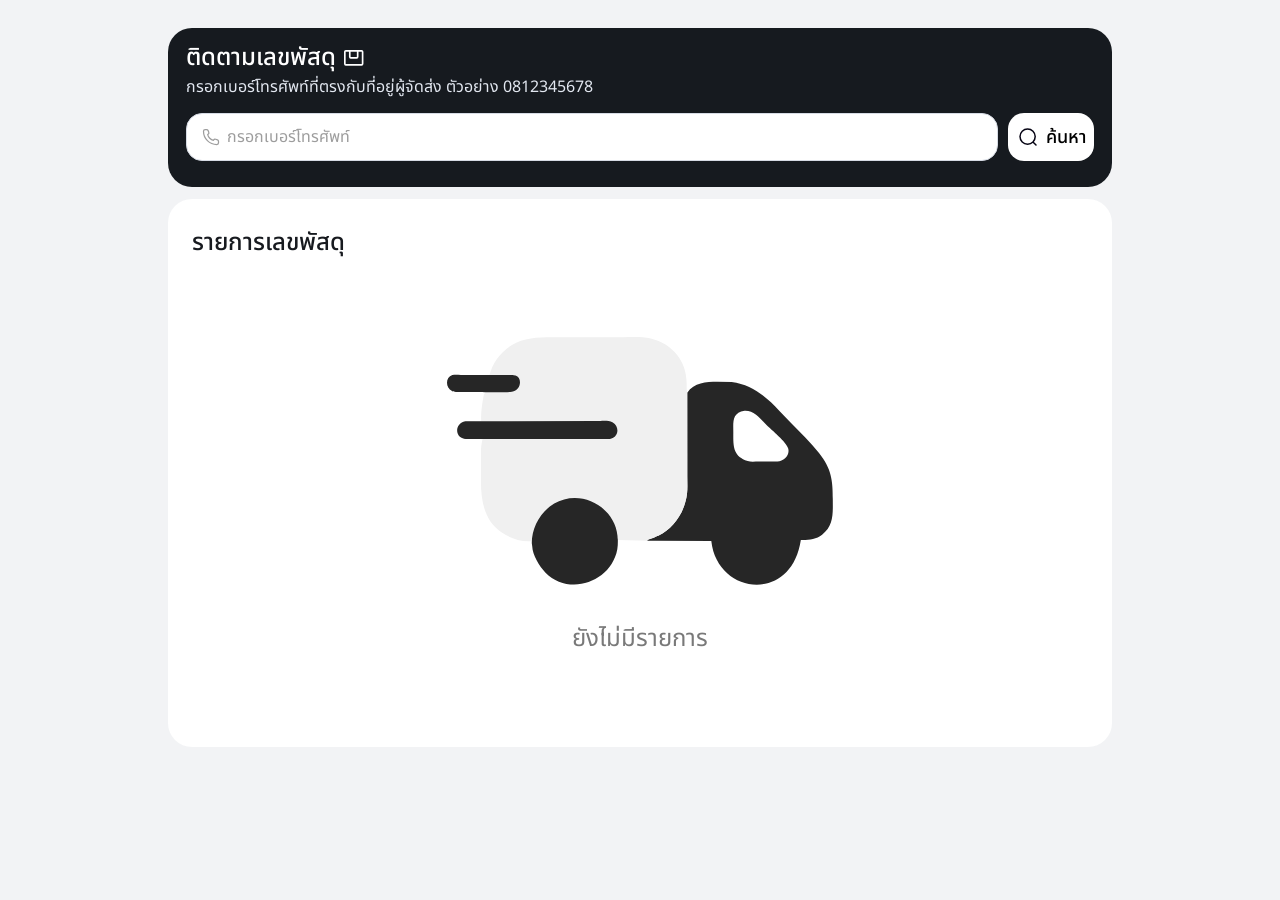
==== index.html @ efde2849 "update code" ====
<!doctype html>
<html lang="th">
  <head>
    <meta charset="UTF-8" />
    <meta name="viewport" content="width=device-width, initial-scale=1.0" />
    <title>ติดตามเลขพัสดุ</title>
    <link rel="preconnect" href="https://fonts.googleapis.com" />
    <link rel="preconnect" href="https://fonts.gstatic.com" crossorigin />
    <link
      href="https://fonts.googleapis.com/css2?family=Noto+Sans+Thai:wght@400;500;700&display=swap"
      rel="stylesheet"
    />
    <link rel="stylesheet" href="./styles.css" />
  </head>
  <body>
    <main class="page">
      <section class="search-card">
        <h1 class="title-with-icon">
          ติดตามเลขพัสดุ
          <img src="./assets/box.svg" alt="กล่องพัสดุ" width="20" />
        </h1>
        <p class="hint">
          กรอกเบอร์โทรศัพท์ที่ตรงกับที่อยู่ผู้จัดส่ง ตัวอย่าง 0812345678
        </p>

        <!-- Added ID to form for the submit listener -->
        <form id="lookup-form" class="search-row">
          <label class="input-wrap">
            <img class="input-icon" src="./assets/phone.svg" alt="โทรศัพท์" />
            <!-- Added ID here -->
            <input
              id="mobile-number"
              type="tel"
              placeholder="กรอกเบอร์โทรศัพท์"
              required
            />
          </label>
          <!-- Added ID here -->
          <button id="submit-btn" class="search-btn" type="submit">
            <img
              class="search-btn-icon"
              src="./assets/search.svg"
              alt=""
              aria-hidden="true"
            />
            <span>ค้นหา</span>
          </button>
        </form>

        <!-- Added status element to show "Searching..." or "Error" -->
        <div
          id="status"
          class="status-message"
          style="margin-top: 10px; font-size: 14px"
        ></div>
      </section>

      <section class="list-card">
        <h2 class="title">รายการเลขพัสดุ</h2>

        <div id="empty-state" class="empty-state">
          <img src="./assets/truck.svg" alt="รถบรรทุก" width="386" />
          <p class="empty-text">ยังไม่มีรายการ</p>
        </div>

        <!-- result-section matches the JS 'resultSection' variable -->
        <div
          id="result-section"
          class="items-list hidden"
          style="display: none"
        >
          <ul id="result-list"></ul>
        </div>
      </section>
    </main>

    <script src="./app.js"></script>
  </body>
</html>
---- styles.css ----
* {
    box-sizing: border-box;
}

body {
    margin: 0;
    font-family: "Noto Sans Thai", sans-serif;
    background: #f2f3f5;
    color: #171a1f;
}

.page {
    max-width: 980px;
    margin: 28px auto;
    padding: 0 18px;
}

.search-card {
    background: #161a1f;
    border-radius: 24px;
    padding: 16px 18px;
    color: #ffffff;
    margin-bottom: 12px;
}

.search-card h1 {
    margin: 0;
    font-size: 24px;
    line-height: 1.2;
    font-weight: 500;
}

.title-with-icon {
    display: inline-flex;
    align-items: center;
    gap: 8px;
}

.hint {
    margin-top: 2px;
    margin-bottom: 14px;
    color: #e2e7f0;
    font-size: 16px;
}

.search-row {
    display: flex;
    gap: 10px;
    align-items: center;
}

.input-wrap {
    flex: 1;
    background: #ffffff;
    border-radius: 16px;
    border: 1px solid #d6dbe4;
    display: flex;
    align-items: center;
    padding: 0 14px;
    min-height: 48px;
}

.input-icon {
    width: 20px;
    height: 20px;
    flex-shrink: 0;
    margin-right: 4px;
}

.input-wrap input {
    width: 100%;
    border: 0;
    outline: 0;
    font-size: 16px;
    color: #060414;
    font-family: inherit;
}

.input-wrap input::placeholder {
    font-size: 16px;
    color: #9D9D9D;
}

.search-btn {
    border: 0;
    min-height: 48px;
    min-width: 82px;
    border-radius: 16px;
    display: inline-flex;
    align-items: center;
    justify-content: center;
    gap: 6px;
    padding: 8px 8px;
    font-size: 18px;
    font-weight: 500;
    cursor: pointer;
    font-family: inherit;
    background-color: #ffffff;
    line-height: 1;
}

.search-btn-icon {
    width: 24px;
    height: 24px;
}

.search-btn span {
    transform: translateY(1px);
}

.list-card {
    background: #ffffff;
    border-radius: 24px;
    min-height: 470px;
    padding: 26px 24px 30px;
}

.list-card h2 {
    margin: 0;
    font-size: 38px;
    font-weight: 500;
}

.list-card h2.title {
    font-size: 24px; 
    margin: 0 0 16px 0;
}

.empty-state {
    display: flex;
    flex-direction: column;   
    align-items: center;      
    justify-content: center;  
    width: 100%;              
    padding: 60px 0;          
    text-align: center;
}

.empty-state img {
    display: block;
    margin: 0 auto 20px auto;  
    max-width: 100%;     
    height: auto;
}

.empty-text {
    font-size: 24px;
    color: #797979;
    margin: 16px 0 0 0;
}

.truck {
    width: 300px;
    max-width: 80%;
    height: auto;
}

@media (max-width: 768px) {
    .hint {
        font-size: 14px;
    }

    .search-btn {
        min-width: 72px;
    }

    .list-card h2 {
        font-size: 26px;
    }

    .empty-text {
        font-size: 32px;
    }
}
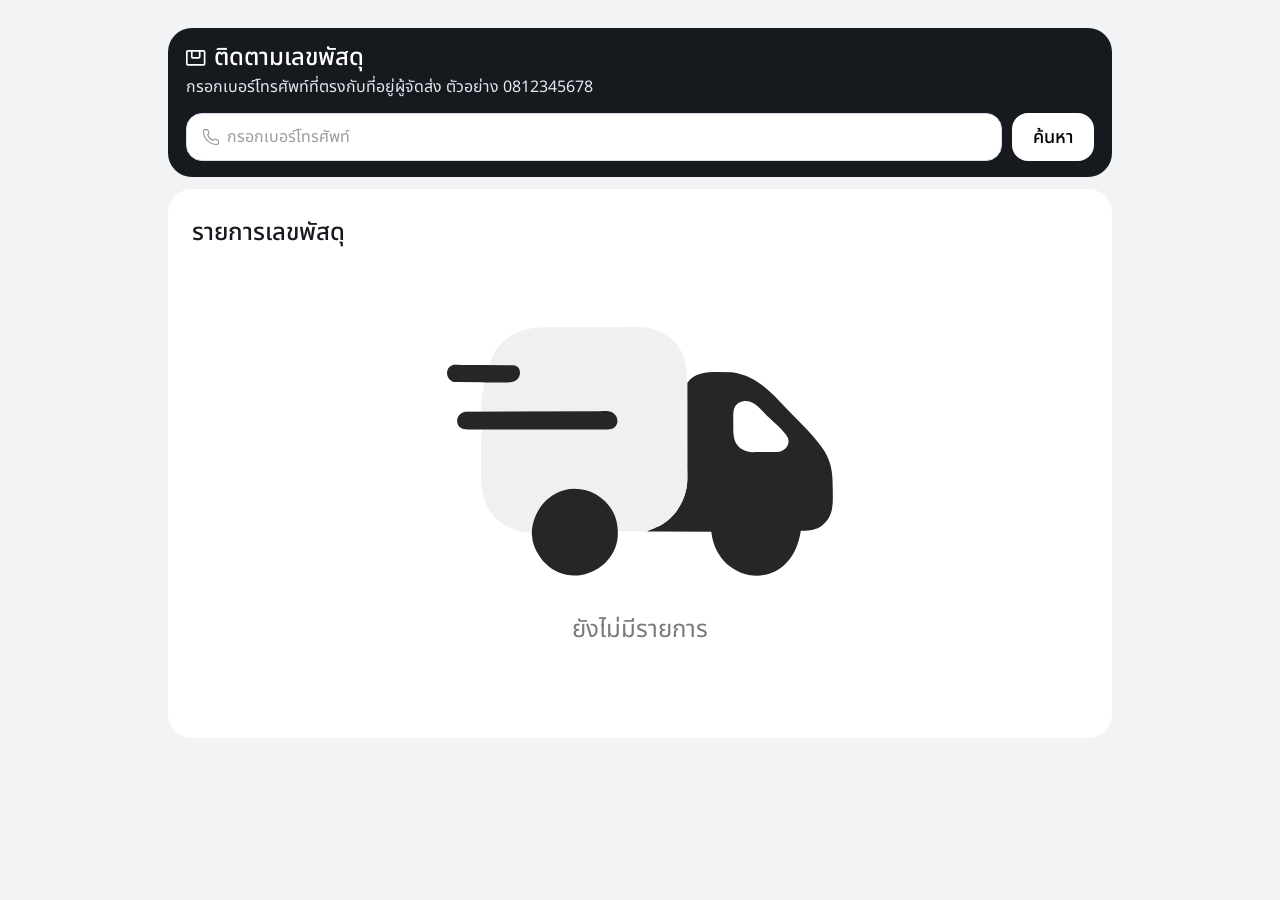
==== commit 6fc17b61: "update ui" ====
--- a/index.html
+++ b/index.html
@@ -16,18 +16,16 @@
     <main class="page">
       <section class="search-card">
         <h1 class="title-with-icon">
+          <img src="./assets/box.svg" alt="กล่องพัสดุ" width="20" />
           ติดตามเลขพัสดุ
-          <img src="./assets/box.svg" alt="กล่องพัสดุ" width="20" />
         </h1>
         <p class="hint">
           กรอกเบอร์โทรศัพท์ที่ตรงกับที่อยู่ผู้จัดส่ง ตัวอย่าง 0812345678
         </p>
 
-        <!-- Added ID to form for the submit listener -->
         <form id="lookup-form" class="search-row">
           <label class="input-wrap">
             <img class="input-icon" src="./assets/phone.svg" alt="โทรศัพท์" />
-            <!-- Added ID here -->
             <input
               id="mobile-number"
               type="tel"
@@ -35,45 +33,45 @@
               required
             />
           </label>
-          <!-- Added ID here -->
           <button id="submit-btn" class="search-btn" type="submit">
-            <img
-              class="search-btn-icon"
-              src="./assets/search.svg"
-              alt=""
-              aria-hidden="true"
-            />
             <span>ค้นหา</span>
           </button>
         </form>
-
-        <!-- Added status element to show "Searching..." or "Error" -->
-        <div
-          id="status"
-          class="status-message"
-          style="margin-top: 10px; font-size: 14px"
-        ></div>
       </section>
 
       <section class="list-card">
-        <h2 class="title">รายการเลขพัสดุ</h2>
+        <h2 class="title">
+          รายการเลขพัสดุ
+          <span
+            id="total-count-label"
+            class="count-label"
+            style="display: none"
+          ></span>
+        </h2>
 
         <div id="empty-state" class="empty-state">
           <img src="./assets/truck.svg" alt="รถบรรทุก" width="386" />
           <p class="empty-text">ยังไม่มีรายการ</p>
         </div>
 
-        <!-- result-section matches the JS 'resultSection' variable -->
-        <div
-          id="result-section"
-          class="items-list hidden"
-          style="display: none"
-        >
-          <ul id="result-list"></ul>
+        <div id="error-state" class="empty-state" style="display: none">
+          <img src="assets/search.svg" alt="error" width="386" />
+          <p class="empty-text">ไม่พบข้อมูล หรือ เกิดข้อผิดพลาด</p>
+        </div>
+
+        <div id="result-section" style="display: none">
+          <ul
+            id="result-list"
+            style="list-style: none; padding: 0; margin: 0"
+          ></ul>
         </div>
       </section>
     </main>
 
+    <div id="loading-state">
+      <img src="assets/search.svg" alt="loading" width="120" />
+      <p class="empty-text">กำลังค้นหาข้อมูล...</p>
+    </div>
     <script src="./app.js"></script>
   </body>
 </html>
--- a/styles.css
+++ b/styles.css
@@ -1,174 +1,322 @@
 * {
-    box-sizing: border-box;
+  box-sizing: border-box;
 }
 
 body {
-    margin: 0;
-    font-family: "Noto Sans Thai", sans-serif;
-    background: #f2f3f5;
-    color: #171a1f;
+  margin: 0;
+  font-family: "Noto Sans Thai", sans-serif;
+  background: #f2f3f5;
+  color: #171a1f;
 }
 
 .page {
-    max-width: 980px;
-    margin: 28px auto;
-    padding: 0 18px;
+  max-width: 980px;
+  margin: 28px auto;
+  padding: 0 18px;
 }
 
 .search-card {
-    background: #161a1f;
-    border-radius: 24px;
-    padding: 16px 18px;
-    color: #ffffff;
-    margin-bottom: 12px;
+  background: #161a1f;
+  border-radius: 24px;
+  padding: 16px 18px;
+  color: #ffffff;
+  margin-bottom: 12px;
 }
 
 .search-card h1 {
-    margin: 0;
-    font-size: 24px;
-    line-height: 1.2;
-    font-weight: 500;
+  margin: 0;
+  font-size: 24px;
+  line-height: 1.2;
+  font-weight: 500;
 }
 
 .title-with-icon {
-    display: inline-flex;
-    align-items: center;
-    gap: 8px;
+  display: inline-flex;
+  align-items: center;
+  gap: 8px;
 }
 
 .hint {
-    margin-top: 2px;
-    margin-bottom: 14px;
-    color: #e2e7f0;
-    font-size: 16px;
+  margin-top: 2px;
+  margin-bottom: 14px;
+  color: #e2e7f0;
+  font-size: 16px;
 }
 
 .search-row {
-    display: flex;
-    gap: 10px;
-    align-items: center;
+  display: flex;
+  gap: 10px;
+  align-items: center;
 }
 
 .input-wrap {
-    flex: 1;
-    background: #ffffff;
-    border-radius: 16px;
-    border: 1px solid #d6dbe4;
-    display: flex;
-    align-items: center;
-    padding: 0 14px;
-    min-height: 48px;
+  flex: 1;
+  background: #ffffff;
+  border-radius: 16px;
+  border: 1px solid #d6dbe4;
+  display: flex;
+  align-items: center;
+  padding: 0 14px;
+  min-height: 48px;
 }
 
 .input-icon {
-    width: 20px;
-    height: 20px;
-    flex-shrink: 0;
-    margin-right: 4px;
+  width: 20px;
+  height: 20px;
+  flex-shrink: 0;
+  margin-right: 4px;
 }
 
 .input-wrap input {
-    width: 100%;
-    border: 0;
-    outline: 0;
-    font-size: 16px;
-    color: #060414;
-    font-family: inherit;
+  width: 100%;
+  border: 0;
+  outline: 0;
+  font-size: 16px;
+  color: #060414;
+  font-family: inherit;
 }
 
 .input-wrap input::placeholder {
-    font-size: 16px;
-    color: #9D9D9D;
+  font-size: 16px;
+  color: #9d9d9d;
 }
 
 .search-btn {
-    border: 0;
-    min-height: 48px;
-    min-width: 82px;
-    border-radius: 16px;
-    display: inline-flex;
-    align-items: center;
-    justify-content: center;
-    gap: 6px;
-    padding: 8px 8px;
-    font-size: 18px;
-    font-weight: 500;
-    cursor: pointer;
-    font-family: inherit;
-    background-color: #ffffff;
-    line-height: 1;
+  border: 0;
+  min-height: 48px;
+  min-width: 82px;
+  border-radius: 16px;
+  display: inline-flex;
+  align-items: center;
+  justify-content: center;
+  gap: 6px;
+  padding: 8px 8px;
+  font-size: 18px;
+  font-weight: 500;
+  cursor: pointer;
+  font-family: inherit;
+  background-color: #ffffff;
+  line-height: 1;
+  /* color: #262626; */
 }
 
 .search-btn-icon {
-    width: 24px;
-    height: 24px;
+  width: 24px;
+  height: 24px;
 }
 
 .search-btn span {
-    transform: translateY(1px);
+  transform: translateY(1px);
 }
 
 .list-card {
-    background: #ffffff;
-    border-radius: 24px;
-    min-height: 470px;
-    padding: 26px 24px 30px;
+  background: #ffffff;
+  border-radius: 24px;
+  min-height: 470px;
+  padding: 26px 24px 30px;
 }
 
 .list-card h2 {
-    margin: 0;
-    font-size: 38px;
-    font-weight: 500;
+  margin: 0;
+  font-size: 38px;
+  font-weight: 500;
 }
 
 .list-card h2.title {
-    font-size: 24px; 
-    margin: 0 0 16px 0;
+  font-size: 24px;
+  margin: 0 0 16px 0;
 }
 
 .empty-state {
-    display: flex;
-    flex-direction: column;   
-    align-items: center;      
-    justify-content: center;  
-    width: 100%;              
-    padding: 60px 0;          
-    text-align: center;
+  display: flex;
+  flex-direction: column;
+  align-items: center;
+  justify-content: center;
+  width: 100%;
+  padding: 60px 0;
+  text-align: center;
 }
 
 .empty-state img {
-    display: block;
-    margin: 0 auto 20px auto;  
-    max-width: 100%;     
-    height: auto;
+  display: block;
+  margin: 0 auto 20px auto;
+  max-width: 100%;
+  height: auto;
 }
 
 .empty-text {
-    font-size: 24px;
-    color: #797979;
-    margin: 16px 0 0 0;
+  font-size: 24px;
+  color: #797979;
+  margin: 16px 0 0 0;
 }
 
 .truck {
-    width: 300px;
-    max-width: 80%;
-    height: auto;
+  width: 300px;
+  max-width: 80%;
+  height: auto;
+}
+
+/* Date Header Bar */
+.time-group-header {
+  background: #f0f0f0;
+  padding: 8px 16px;
+  border-radius: 16px 16px 0 0;
+}
+
+.time-group-title {
+  font-size: 16px;
+  color: #9d9d9d;
+  margin: 0;
+  font-weight: 600;
+  text-transform: uppercase;
+}
+
+.time-group-title span {
+  font-weight: 400;
+  color: #9d9d9d;
+}
+
+/* Tracking Item Row */
+.result-item {
+  background: #ffffff;
+  padding: 16px;
+}
+
+.item-content {
+  display: flex;
+  justify-content: space-between;
+  align-items: center;
+}
+
+.tracking-info {
+  display: flex;
+  gap: 12px;
+}
+
+.item-icon {
+  width: 20px;
+  opacity: 0.7;
+}
+
+.tracking-number {
+  font-size: 18px;
+  font-weight: 500;
+  color: #060414;
+}
+
+/* KEX Button Style */
+.track-btn {
+  background: #262626;
+  color: white;
+  text-decoration: none;
+  padding: 10px 20px;
+  border-radius: 12px;
+  font-size: 14px;
+  font-weight: 500;
+  display: flex;
+  align-items: center;
+  gap: 8px;
+  transition: background 0.2s;
+}
+
+.track-btn:hover {
+  background: #404040;
+}
+
+#result-list,
+.group-list {
+  list-style: none;
+  padding: 0;
+  margin: 0;
+}
+
+.group-list li {
+  list-style: none !important;
+}
+
+.time-group,
+.result-item {
+  list-style-type: none;
+  background-color: #fbfbfb;
+}
+
+.time-group:first-child .tracking-number {
+  font-weight: 700 !important;
+  color: #000000;
+}
+
+.time-group ~ .time-group .tracking-number {
+  font-weight: 400;
+}
+
+.count-label {
+  color: #9d9d9d;
+  font-size: 16px;
+  font-weight: 400;
+}
+
+#loading-state {
+  display: none;
+  position: fixed;
+  top: 0;
+  left: 0;
+  width: 100vw;
+  height: 100vh;
+  background: rgba(255, 255, 255, 0.9);
+  backdrop-filter: blur(8px);
+  z-index: 10000;
+  flex-direction: column;
+  justify-content: center;
+  align-items: center;
+  text-align: center;
+}
+
+#loading-state.is-visible {
+  display: flex !important;
+}
+
+.toast {
+  position: fixed;
+  top: 20px;
+  left: 50%;
+  transform: translateX(-50%) translateY(-100px);
+  background-color: #ff4d4f;
+  color: white;
+  padding: 12px 24px;
+  border-radius: 12px;
+  font-size: 16px;
+  font-weight: 500;
+  box-shadow: 0 4px 15px rgba(0, 0, 0, 0.2);
+  z-index: 10001;
+  transition:
+    transform 0.4s cubic-bezier(0.18, 0.89, 0.32, 1.28),
+    opacity 0.3s;
+  opacity: 0;
+  pointer-events: none;
+  display: flex;
+  align-items: center;
+  gap: 10px;
+}
+
+.toast.show {
+  transform: translateX(-50%) translateY(0);
+  opacity: 1;
 }
 
 @media (max-width: 768px) {
-    .hint {
-        font-size: 14px;
-    }
-
-    .search-btn {
-        min-width: 72px;
-    }
-
-    .list-card h2 {
-        font-size: 26px;
-    }
-
-    .empty-text {
-        font-size: 32px;
-    }
-}
+  .hint {
+    font-size: 14px;
+  }
+
+  .search-btn {
+    min-width: 72px;
+  }
+
+  .list-card h2 {
+    font-size: 26px;
+  }
+
+  .empty-text {
+    font-size: 32px;
+  }
+}
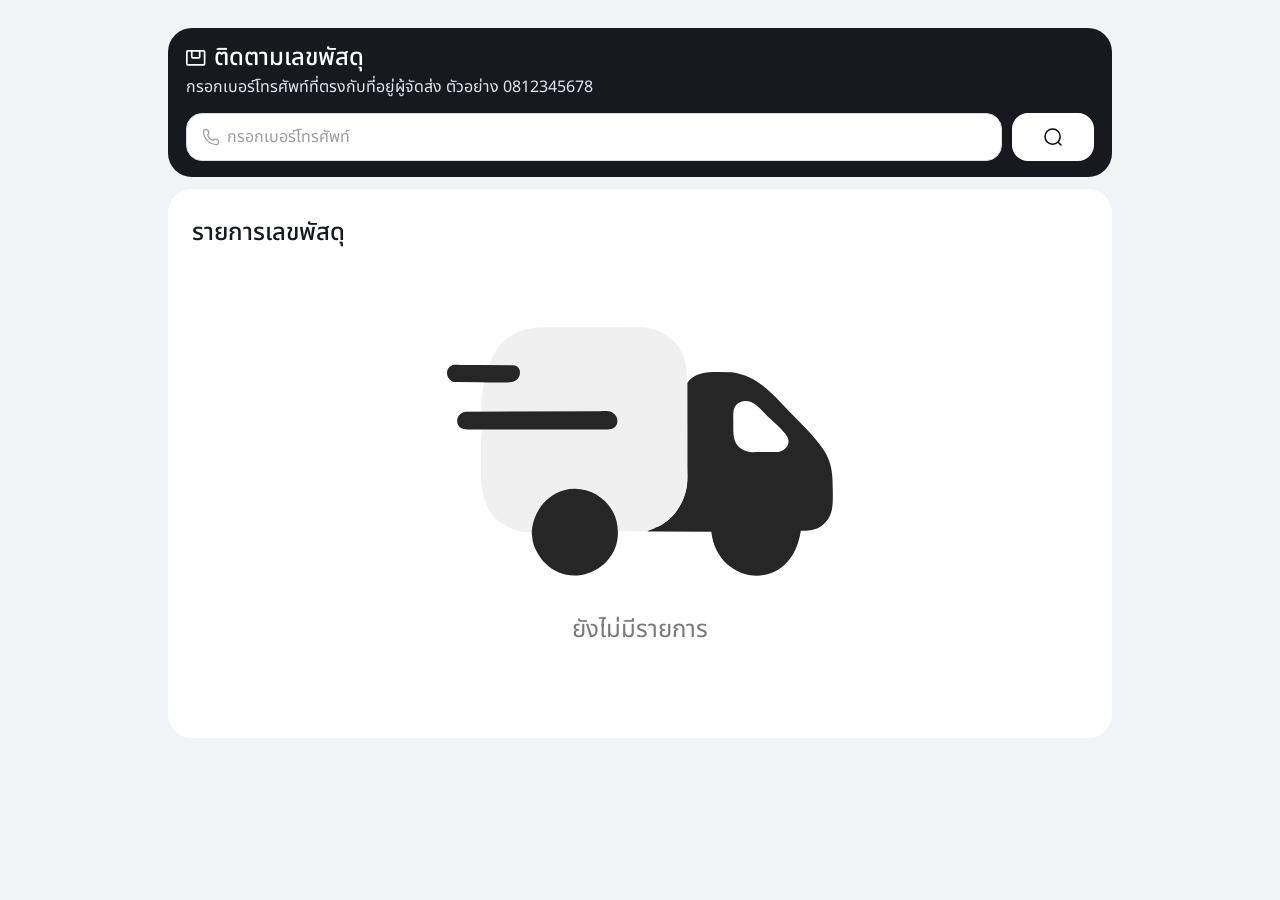
==== commit 08cdb09a: "update ui and logic" ====
--- a/index.html
+++ b/index.html
@@ -3,6 +3,15 @@
   <head>
     <meta charset="UTF-8" />
     <meta name="viewport" content="width=device-width, initial-scale=1.0" />
+    <meta name="format-detection" content="telephone=no" />
+    <meta property="og:title" content="Kalpa Tracking" />
+    <meta property="og:description" content="Check your parcel status" />
+    <meta
+      property="og:image"
+      content="https://kalpa-crystalstone.github.io/kalpa_tracking/assets/logo_profile_white_print.png"
+    />
+    <meta property="og:type" content="website" />
+
     <title>ติดตามเลขพัสดุ</title>
     <link rel="preconnect" href="https://fonts.googleapis.com" />
     <link rel="preconnect" href="https://fonts.gstatic.com" crossorigin />
@@ -34,7 +43,7 @@
             />
           </label>
           <button id="submit-btn" class="search-btn" type="submit">
-            <span>ค้นหา</span>
+            <img src="./assets/search.svg" alt="search Icon" class="btn-icon" />
           </button>
         </form>
       </section>
--- a/styles.css
+++ b/styles.css
@@ -303,20 +303,57 @@
   opacity: 1;
 }
 
+a[href^="tel"] {
+  color: inherit; /* Keeps the text color the same as the surrounding paragraph */
+  text-decoration: none; /* Removes the underline */
+  cursor: default;
+}
+
 @media (max-width: 768px) {
   .hint {
     font-size: 14px;
   }
 
-  .search-btn {
-    min-width: 72px;
-  }
-
   .list-card h2 {
     font-size: 26px;
   }
 
+  .list-card h2.title {
+    font-size: 20px;
+    margin: 0 0 16px 0;
+  }
+
   .empty-text {
     font-size: 32px;
   }
-}
+
+  .search-btn {
+    min-width: auto;
+    padding: 8px 20px;
+    font-size: 16px;
+  }
+
+  .empty-state img {
+    display: block;
+    max-width: 70%;
+    height: auto;
+  }
+
+  .empty-text {
+    font-size: 16px;
+  }
+
+  .track-btn {
+    padding: 10px 10px;
+    font-size: 10px;
+  }
+
+  .track-btn img {
+    max-width: 40%;
+    height: auto;
+  }
+
+  .tracking-number {
+    font-size: 14px;
+  }
+}
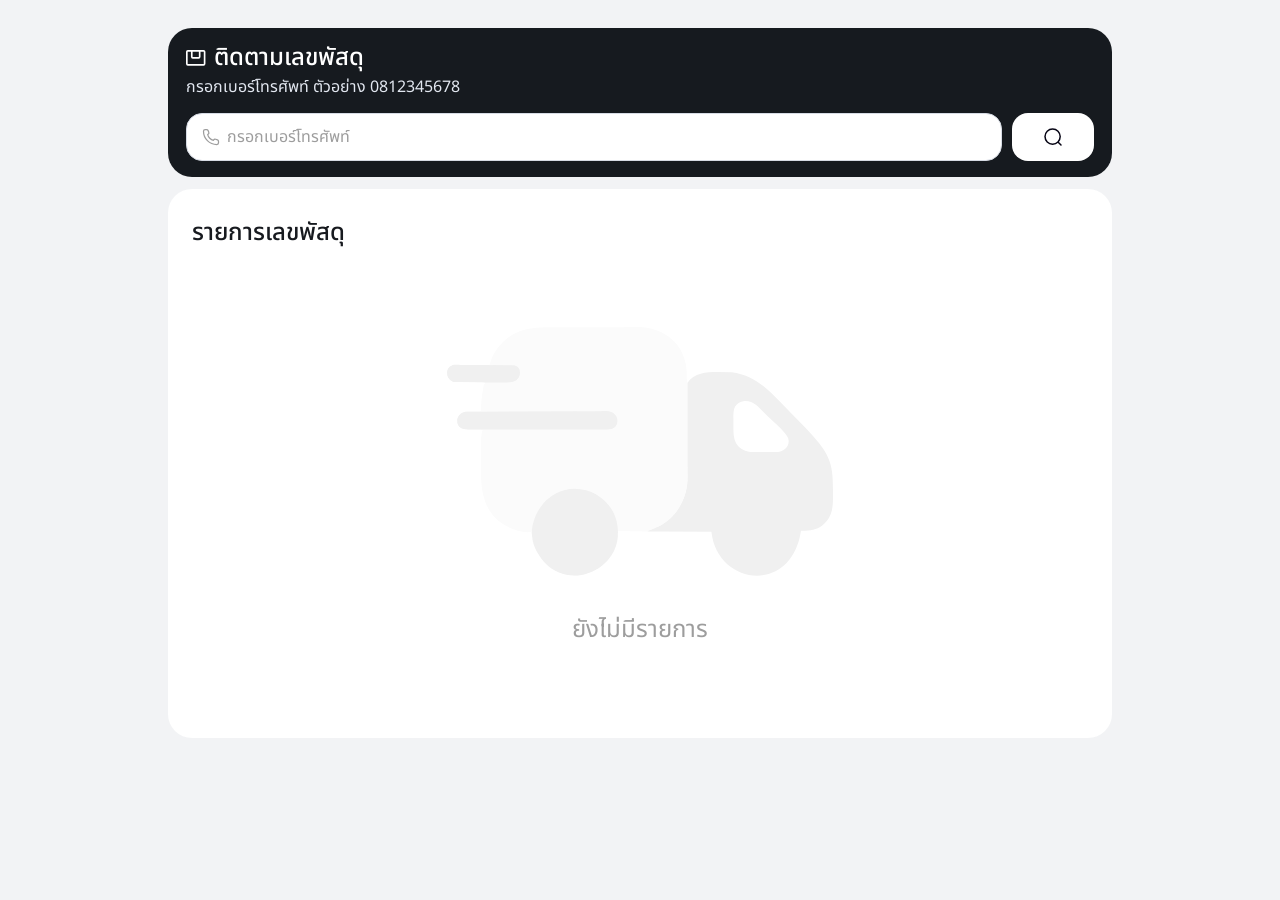
==== commit 81733a06: "update code" ====
--- a/index.html
+++ b/index.html
@@ -28,9 +28,7 @@
           <img src="./assets/box.svg" alt="กล่องพัสดุ" width="20" />
           ติดตามเลขพัสดุ
         </h1>
-        <p class="hint">
-          กรอกเบอร์โทรศัพท์ที่ตรงกับที่อยู่ผู้จัดส่ง ตัวอย่าง 0812345678
-        </p>
+        <p class="hint">กรอกเบอร์โทรศัพท์ ตัวอย่าง 0812345678</p>
 
         <form id="lookup-form" class="search-row">
           <label class="input-wrap">
@@ -59,7 +57,7 @@
         </h2>
 
         <div id="empty-state" class="empty-state">
-          <img src="./assets/truck.svg" alt="รถบรรทุก" width="386" />
+          <img src="./assets/truck2.svg" alt="รถบรรทุก" width="386" />
           <p class="empty-text">ยังไม่มีรายการ</p>
         </div>
 
@@ -79,7 +77,7 @@
 
     <div id="loading-state">
       <img src="assets/search.svg" alt="loading" width="120" />
-      <p class="empty-text">กำลังค้นหาข้อมูล...</p>
+      <p class="empty-text">กำลังค้นหา...</p>
     </div>
     <script src="./app.js"></script>
   </body>
--- a/styles.css
+++ b/styles.css
@@ -146,7 +146,7 @@
 
 .empty-text {
   font-size: 24px;
-  color: #797979;
+  color: #9d9d9d;
   margin: 16px 0 0 0;
 }
 
